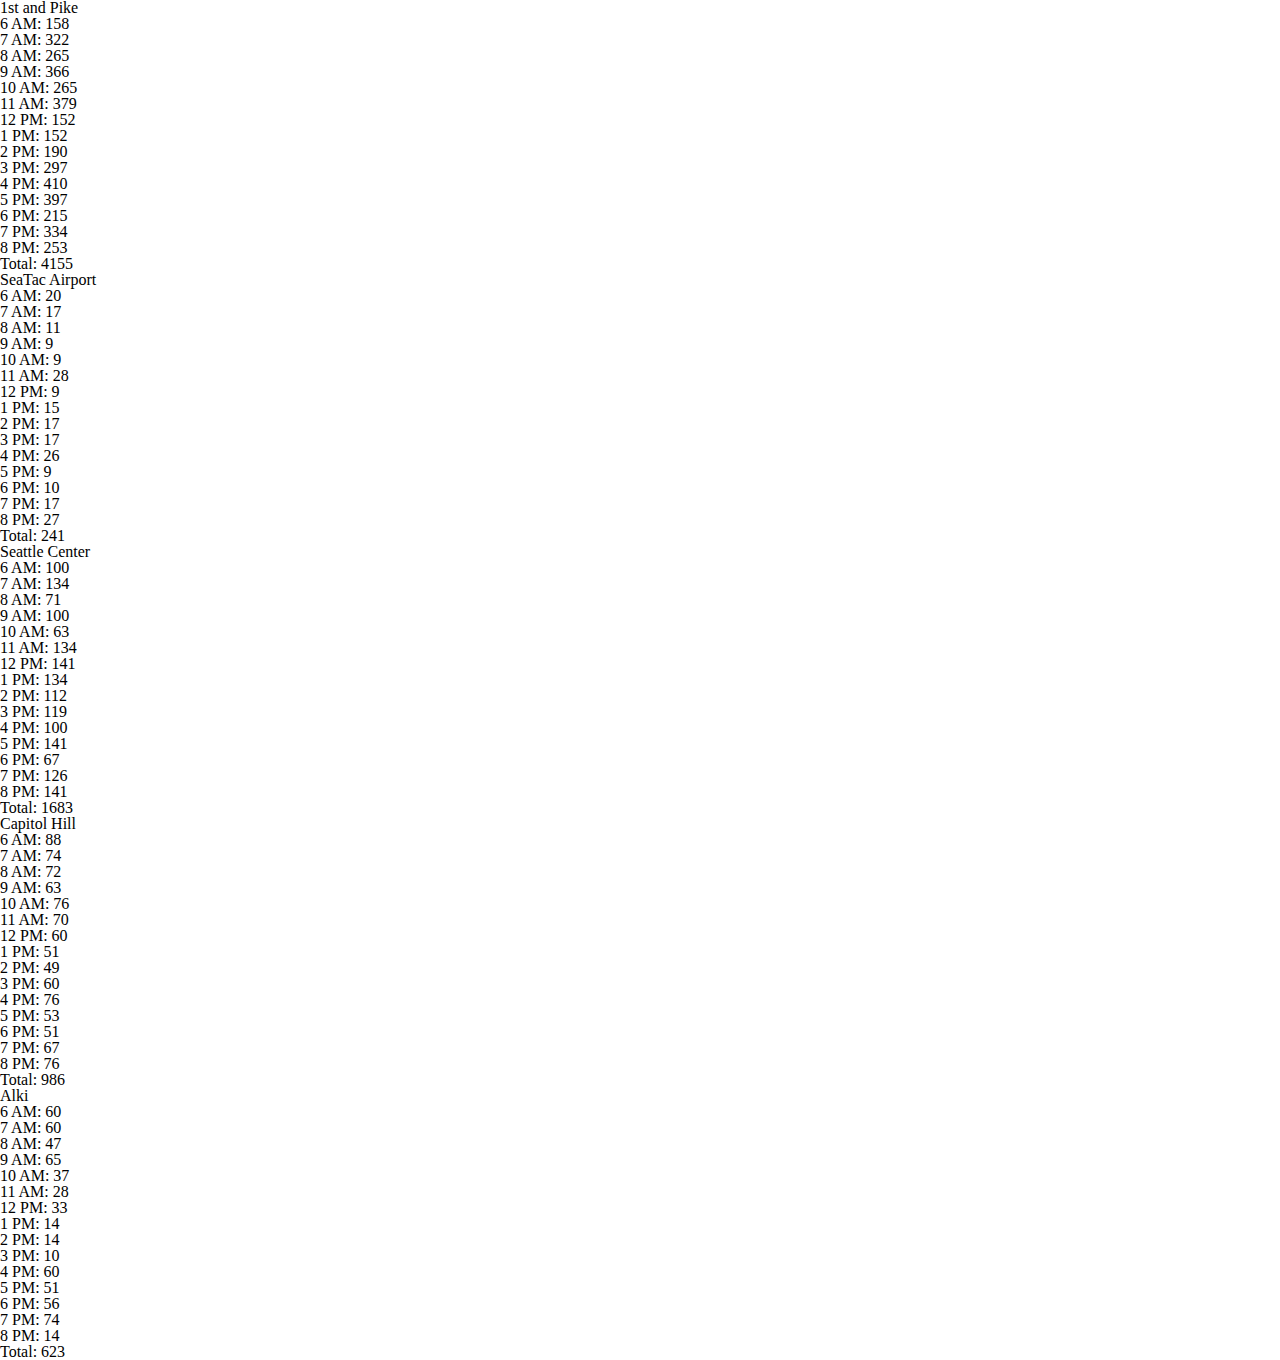
==== sales.html @ 4c1963f6 "finished days work" ====
<!DOCTYPE html>

<html>
  <head>
    <title>Pat's Salmon Cookies</title>
    <link rel="stylesheet" href="reset.css">
    <link rel="stylesheet" href="style.css">

  </head>

  <body>
    <script src="app.js"></script>
  </body>
</html>
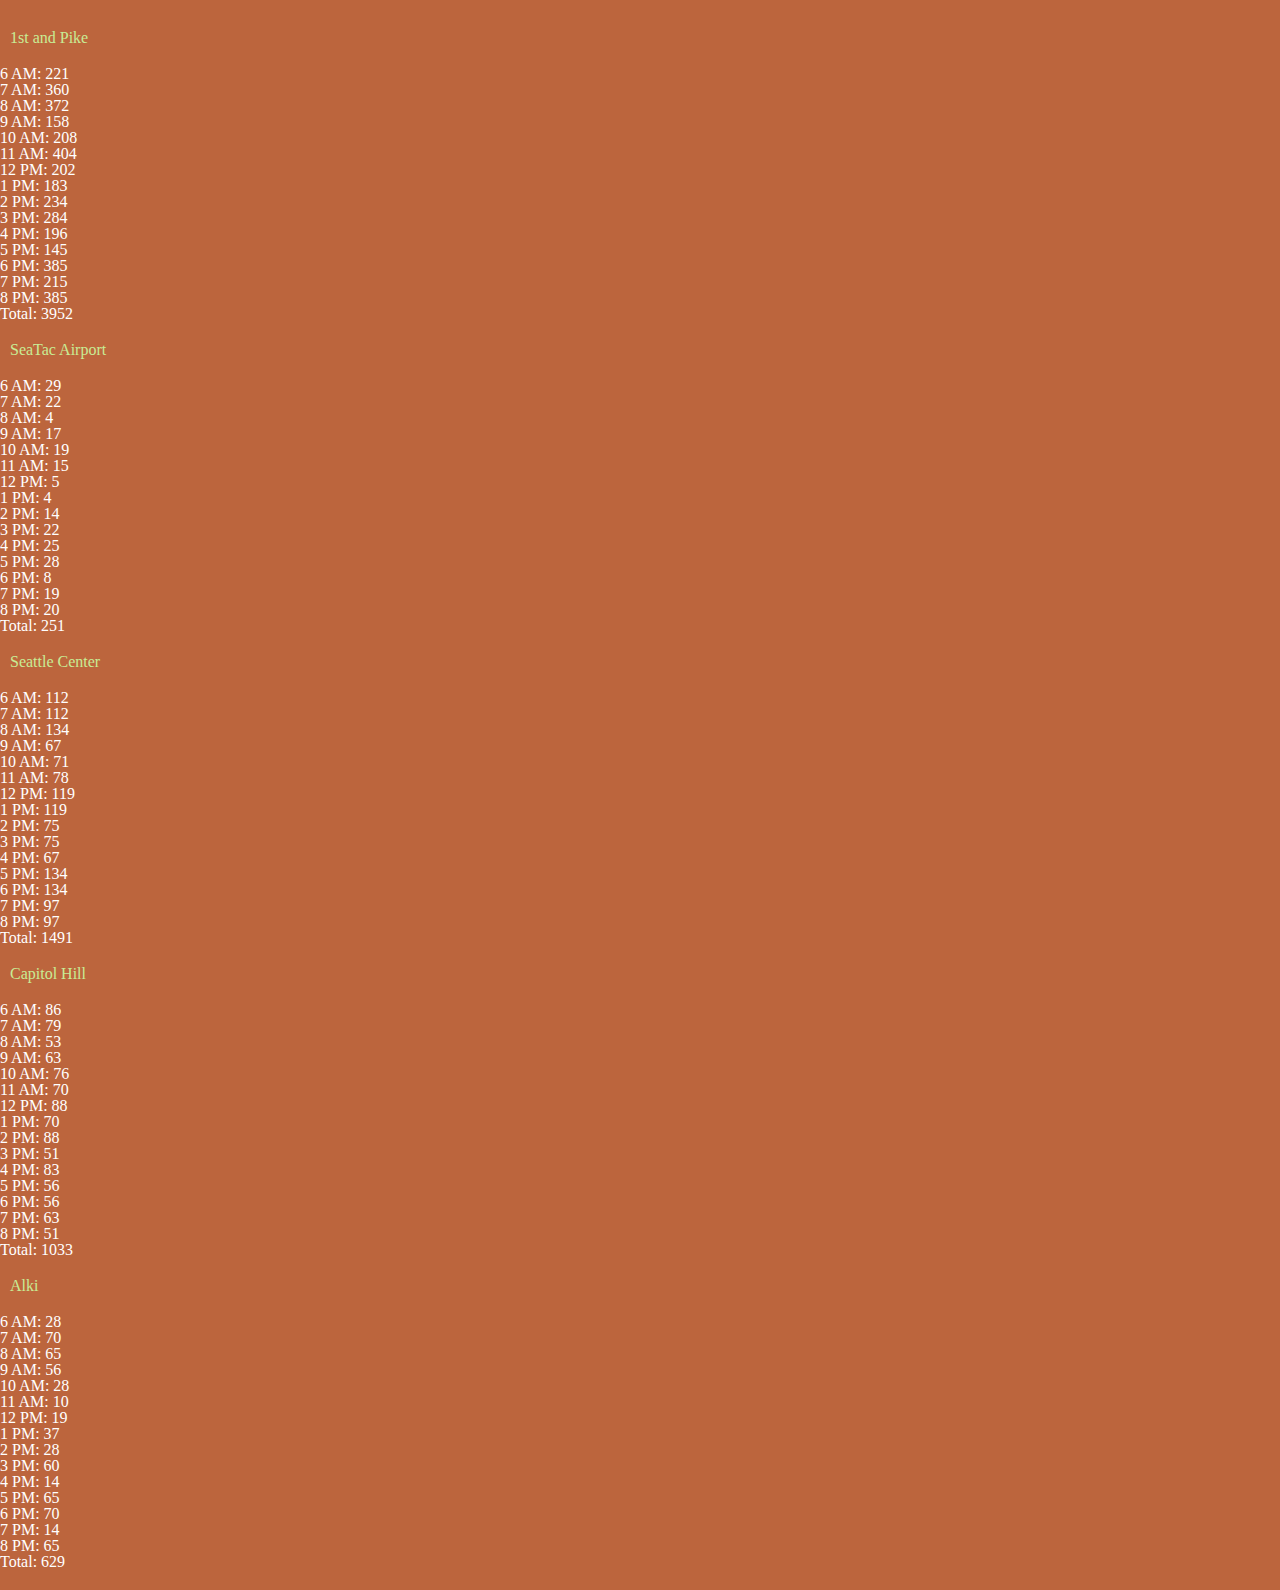
==== commit 88113c6d: "got list css working" ====
--- a/sales.html
+++ b/sales.html
@@ -9,6 +9,9 @@
   </head>
 
   <body>
+    <main>
     <script src="app.js"></script>
+
+    </main>
   </body>
 </html>
--- a/style.css
+++ b/style.css
@@ -0,0 +1,100 @@
+/* app styles */
+
+main {
+  width: 960px;
+  margin: 30px auto;
+}
+
+header {
+  background: #424049;
+  height: 80px;
+  margin-bottom: 30px;
+}
+
+header section p {
+  font-family: 'Bree Serif', serif;
+  font-weight: 800;
+  font-size: 80px;
+  margin-left: 450px;
+}
+
+body {
+  background: #BC653D;
+}
+
+.info div ul {
+  font-family: verdana;
+  margin-left: -180px;
+  margin-top: 20px;
+  margin-bottom: 20px;
+}
+
+li {
+  color: #fff;
+}
+
+p {
+  font-family: Georgia;
+  color: #C8EC95;
+  margin-left: 10px;
+}
+
+h1 {
+  font-family: 'Bree Serif', serif;
+  font-weight: 700;
+  font-size: 30px;
+  color: #6E9CAB;
+  margin-left: -180px;
+  margin-top: 400px;
+}
+
+h2 {
+  font-family: 'Bree Serif', serif;
+  font-weight: 700;
+  font-size: 30px;
+  color: #6E9CAB;
+  margin-left: -180px;
+}
+
+h3 {
+  font-family: 'Bree Serif', serif;
+  font-weight: 700;
+  font-size: 30px;
+  color: #6E9CAB;
+  margin-left: -180px;
+}
+
+.praise div {
+  margin-top: -400px;
+  width: 600px;
+  float: left;
+  margin-left: 300px;
+}
+
+h4 {
+  font-family: 'Bree Serif', serif;
+  font-weight: 700;
+  font-size: 30px;
+  color: #6E9CAB;
+}
+
+h5 {
+  font-family: 'Bree Serif', serif;
+  font-weight: 700;
+  font-size: 30px;
+  color: #6E9CAB;
+  margin-top: 30px;
+}
+
+.praise div p {
+  margin-top: 10px;
+  font-family: verdana;
+  color: #fff;
+  font-weight: 600;
+}
+
+ul {
+  font-family: verdana;
+  margin-top: 20px;
+  margin-bottom: 20px;
+}
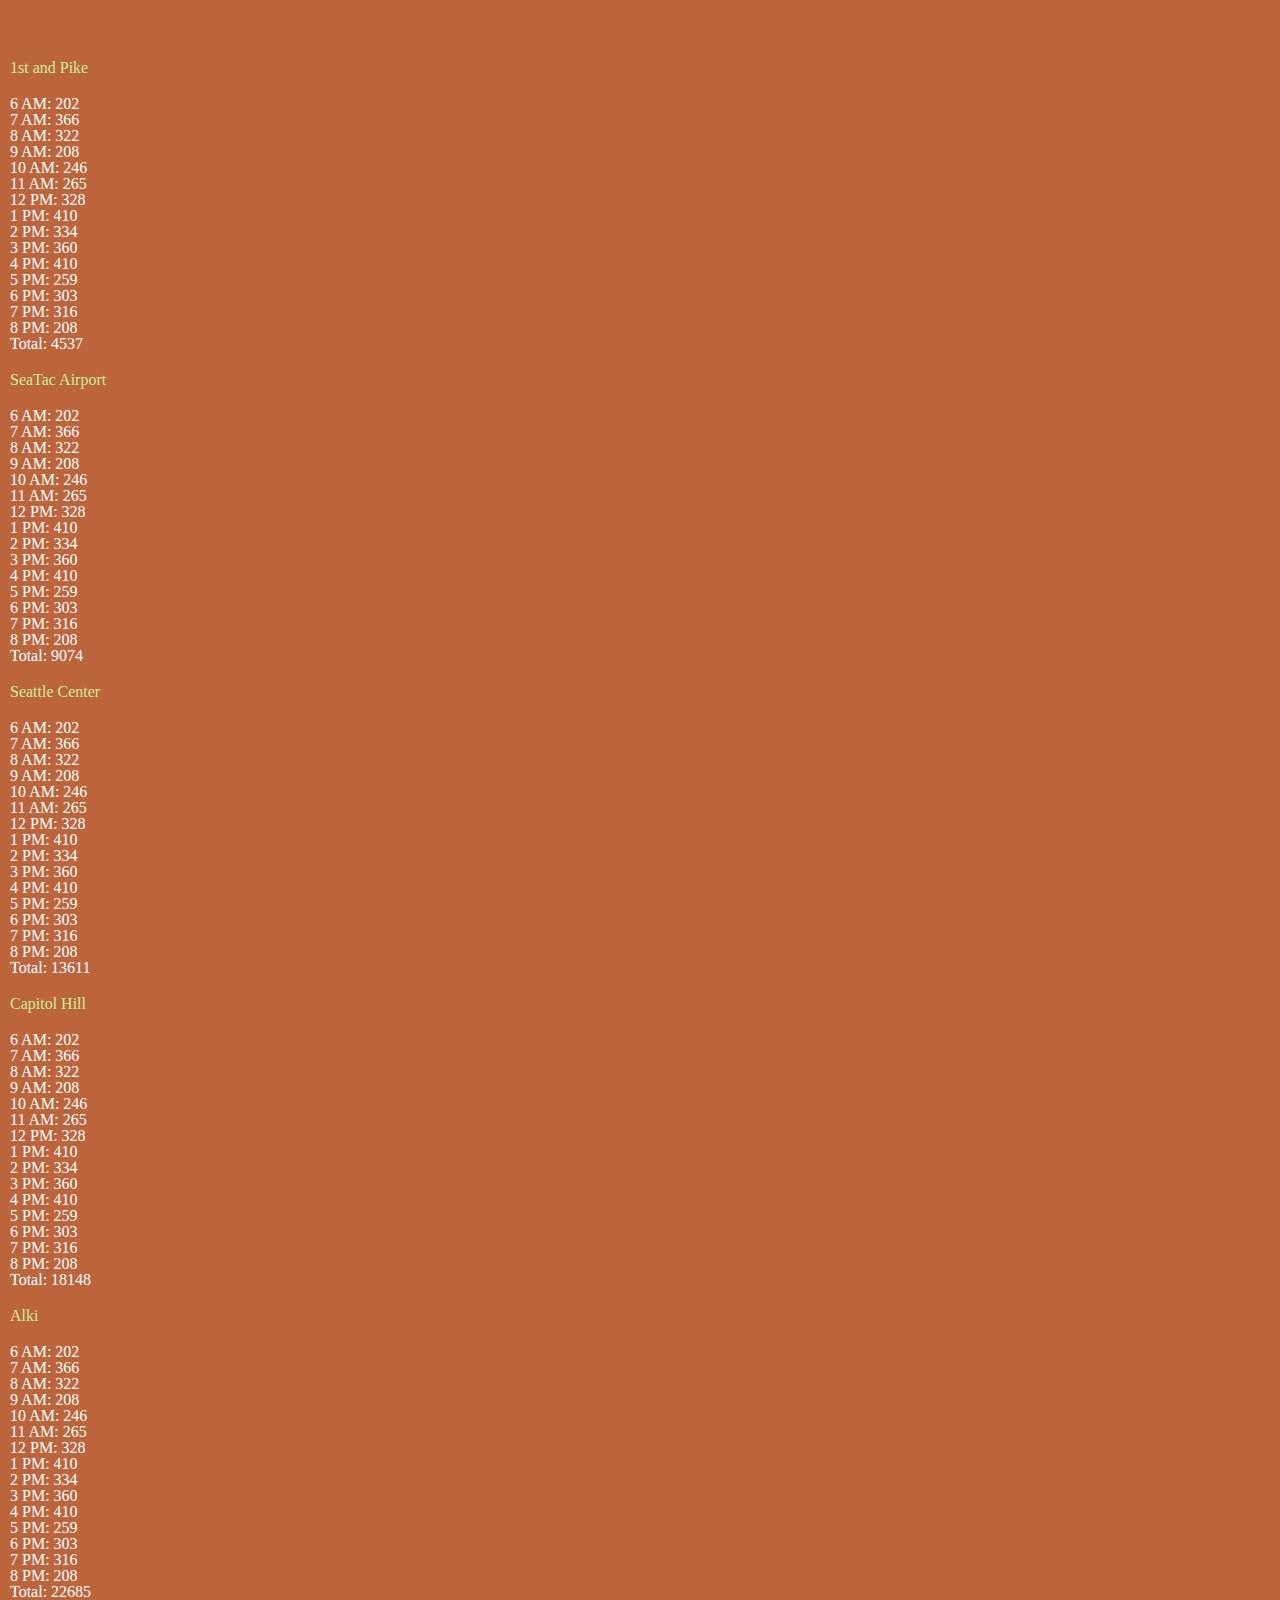
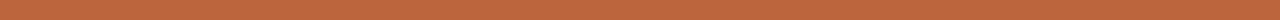
==== commit 2e64923d: "got constructors working" ====
--- a/sales.html
+++ b/sales.html
@@ -10,6 +10,10 @@
 
   <body>
     <main>
+      <table id="sales">
+        <tbody id="table_content">
+        </tbody>
+      </table>
     <script src="app.js"></script>
 
     </main>
--- a/style.css
+++ b/style.css
@@ -97,4 +97,5 @@
   font-family: verdana;
   margin-top: 20px;
   margin-bottom: 20px;
+  margin-left: 10px;
 }
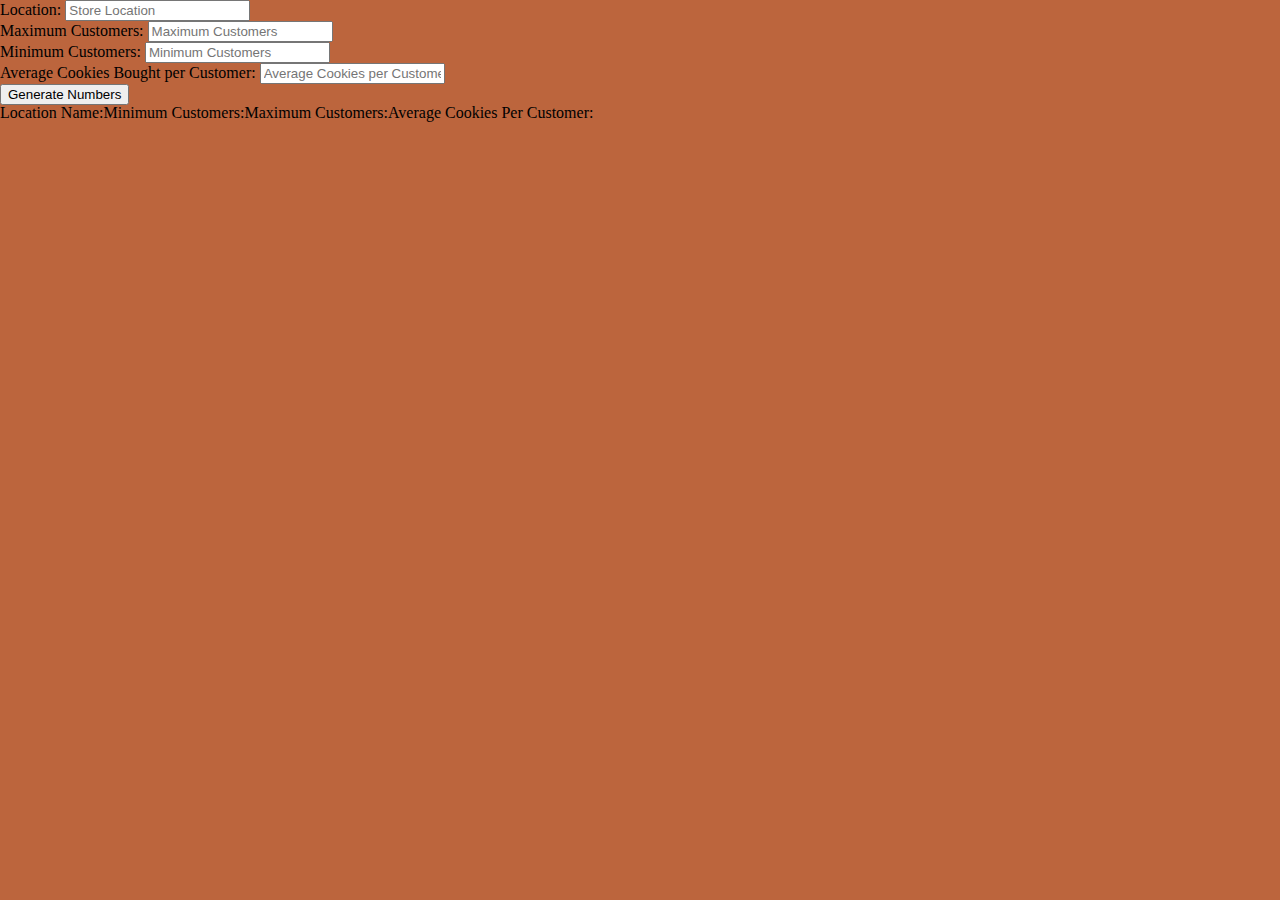
==== commit 581abe85: "tried to set up form constructor and table" ====
--- a/sales.html
+++ b/sales.html
@@ -9,13 +9,44 @@
   </head>
 
   <body>
-    <main>
-      <table id="sales">
-        <tbody id="table_content">
+    <form id="sample_form">
+      <fieldset>
+        <label for="location">Location:</label>
+        <input type="text" name="location" placeholder="Store Location">
+      </fieldset>
+
+      <fieldset>
+        <label for="maxCust">Maximum Customers:</label>
+        <input type="text" name="maxCust" placeholder="Maximum Customers">
+      </fieldset>
+
+      <fieldset>
+        <label for="minCust">Minimum Customers:</label>
+        <input type="text" name="minCust" placeholder="Minimum Customers">
+      </fieldset>
+
+      <fieldset>
+        <label for="cookiesPer">Average Cookies Bought per Customer:</label>
+        <input type="text" name="cookiesPer" placeholder="Average Cookies per Customer">
+      </fieldset>
+
+      <button id="submit_btn" type="submit">Generate Numbers</button>
+    </form>
+
+    <section id="stores">
+      <table>
+        <thead>
+          <th>Location Name:</th>
+          <th>Minimum Customers:</th>
+          <th>Maximum Customers:</th>
+          <th>Average Cookies Per Customer:</th>
+        </thead>
+        <tbody id="sales_table">
+          <!-- student table data goes here -->
         </tbody>
       </table>
+    </section>
+
     <script src="app.js"></script>
-
-    </main>
   </body>
 </html>
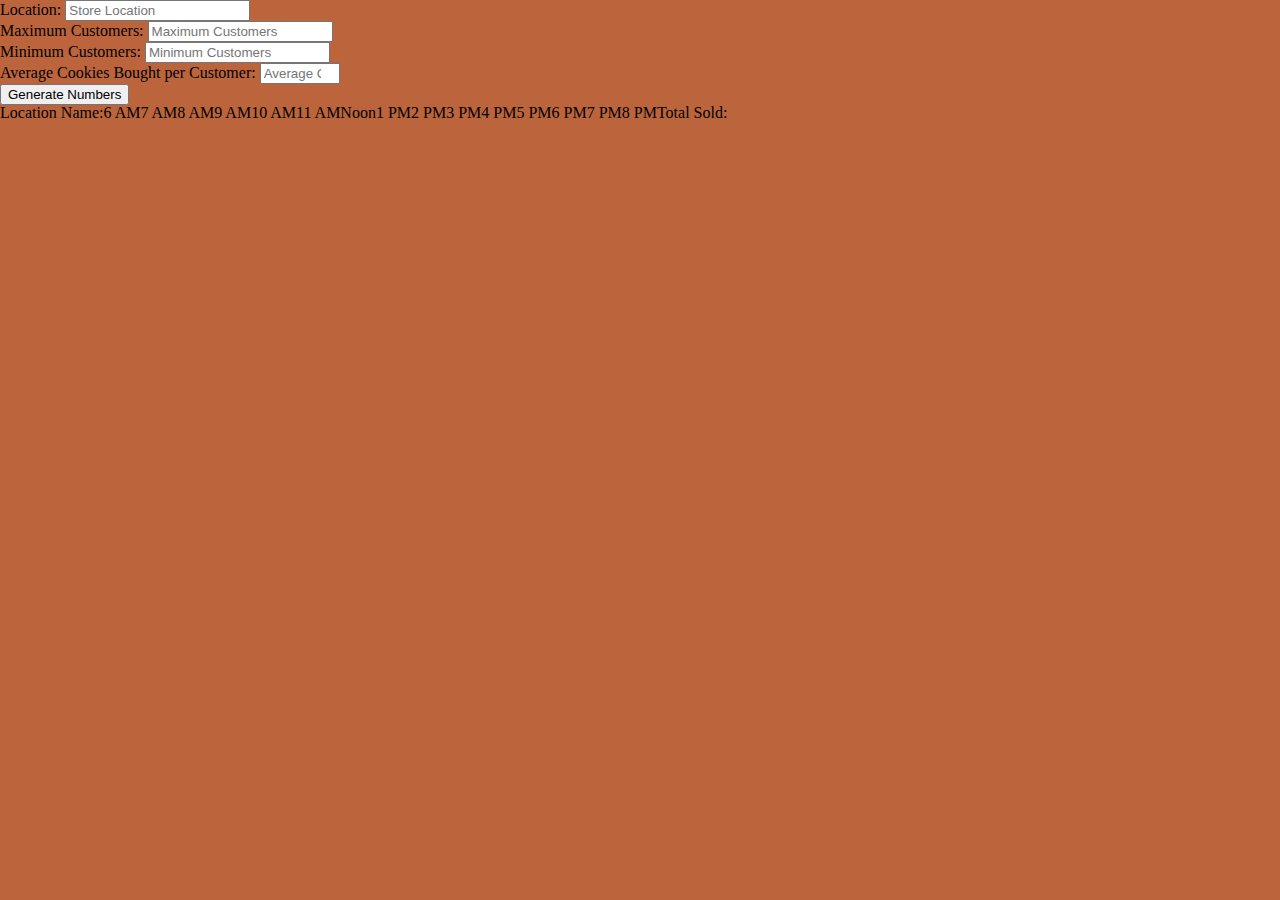
==== commit 9acae460: "number calculator and table are working correctly now" ====
--- a/sales.html
+++ b/sales.html
@@ -17,17 +17,17 @@
 
       <fieldset>
         <label for="maxCust">Maximum Customers:</label>
-        <input type="text" name="maxCust" placeholder="Maximum Customers">
+        <input type="number" name="maxCust" placeholder="Maximum Customers">
       </fieldset>
 
       <fieldset>
         <label for="minCust">Minimum Customers:</label>
-        <input type="text" name="minCust" placeholder="Minimum Customers">
+        <input type="number" name="minCust" placeholder="Minimum Customers">
       </fieldset>
 
       <fieldset>
         <label for="cookiesPer">Average Cookies Bought per Customer:</label>
-        <input type="text" name="cookiesPer" placeholder="Average Cookies per Customer">
+        <input type="number" name="cookiesPer" placeholder="Average Cookies per Customer" step="0.01" min="0" max="10">
       </fieldset>
 
       <button id="submit_btn" type="submit">Generate Numbers</button>
@@ -37,9 +37,22 @@
       <table>
         <thead>
           <th>Location Name:</th>
-          <th>Minimum Customers:</th>
-          <th>Maximum Customers:</th>
-          <th>Average Cookies Per Customer:</th>
+          <th>6 AM</th>
+          <th>7 AM</th>
+          <th>8 AM</th>
+          <th>9 AM</th>
+          <th>10 AM</th>
+          <th>11 AM</th>
+          <th>Noon</th>
+          <th>1 PM</th>
+          <th>2 PM</th>
+          <th>3 PM</th>
+          <th>4 PM</th>
+          <th>5 PM</th>
+          <th>6 PM</th>
+          <th>7 PM</th>
+          <th>8 PM</th>
+          <th>Total Sold:</th>
         </thead>
         <tbody id="sales_table">
           <!-- student table data goes here -->
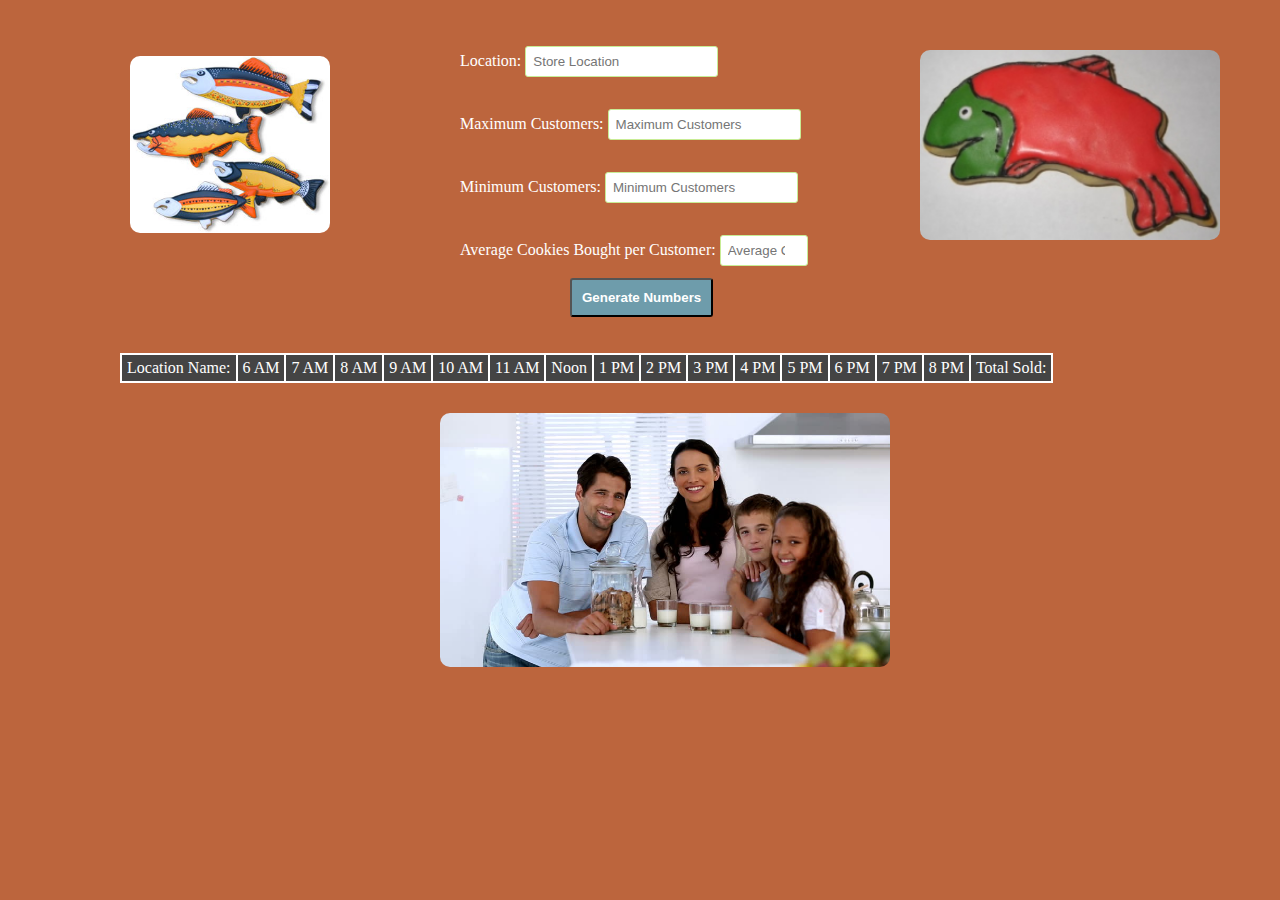
==== commit f2abc20d: "added images to pages" ====
--- a/sales.html
+++ b/sales.html
@@ -9,6 +9,10 @@
   </head>
 
   <body>
+    <div class="ingredients">
+      <img class="ingredients" src="img/fish.jpg">
+    </div>
+
     <form id="sample_form">
       <fieldset>
         <label for="location">Location:</label>
@@ -32,6 +36,10 @@
 
       <button id="submit_btn" type="submit">Generate Numbers</button>
     </form>
+
+    <div class="cookies">
+      <img class="the_goods" src="img/frosted-cookie.jpg">
+    </div>
 
     <section id="stores">
       <table>
@@ -60,6 +68,10 @@
       </table>
     </section>
 
+    <div class="customer_pics">
+      <img class="customer_pics" src="img/family.jpg">
+    </div>
+
     <script src="app.js"></script>
   </body>
 </html>
--- a/style.css
+++ b/style.css
@@ -22,6 +22,17 @@
   background: #BC653D;
 }
 
+img {
+  border-radius: 10px;
+}
+
+img.main_banner {
+  margin: 0 auto;
+  width: 700px;
+  padding-top: 30px;
+  padding-left: 120px;
+}
+
 .info div ul {
   font-family: verdana;
   margin-left: -180px;
@@ -45,7 +56,7 @@
   font-size: 30px;
   color: #6E9CAB;
   margin-left: -180px;
-  margin-top: 400px;
+  margin-top: 120px;
 }
 
 h2 {
@@ -86,6 +97,21 @@
   margin-top: 30px;
 }
 
+h6 {
+  font-family: 'Bree Serif', serif;
+  font-weight: 700;
+  font-size: 30px;
+  color: #6E9CAB;
+  margin-top: 30px;
+}
+
+.sale div p {
+  margin-top: 10px;
+  font-family: verdana;
+  color: #fff;
+  font-weight: 600;
+}
+
 .praise div p {
   margin-top: 10px;
   font-family: verdana;
@@ -97,5 +123,91 @@
   font-family: verdana;
   margin-top: 20px;
   margin-bottom: 20px;
-  margin-left: 10px;
-}
+  margin-left: 2px;
+}
+
+input {
+  padding: 7px;
+  border: solid 1px #C8EC95;
+  border-radius: 3px;
+  margin-top: 30px;
+  margin-bottom: 2px
+}
+
+button {
+  padding: 10px;
+  margin-left: 570px;
+  border-radius: 3px;
+  margin-top: 10px;
+  margin-bottom: 20px;
+  background: #6E9CAB;
+  color: #fff;
+  font-weight: bold;
+}
+
+label {
+  margin-top: 30px;
+  margin-left: 460px;
+  font-family: verdana;
+  color: #fff;
+}
+
+table, th, td {
+  border: solid 2px #fff;
+  padding: 5px;
+  margin-left: 120px;
+  font-family: verdana;
+  background: #444;
+  color: #fff;
+}
+
+img.the_goods {
+  position: relative;
+  width: 300px;
+  margin-left: 920px;
+  margin-top: -310px;
+  margin-bottom: 110px;
+}
+
+img.customer_pics {
+  position: relative;
+  width: 450px;
+  margin-top: 30px;
+  margin-left: 440px;
+}
+
+img.tools {
+  background: #424049;
+  width: 280px;
+  margin-left: 660px;
+  margin-top: -290px;
+  margin-bottom: 150px;
+}
+
+img.ingredients {
+  position: relative;
+  width: 200px;
+  margin-bottom: -220px;
+  margin-left: 130px;
+}
+
+img.chinook {
+  position: relative;
+  width: 250px;
+  margin-left: -180px;
+}
+
+img.shirt {
+  position: relative;
+  width: 250px;
+  border-radius: 10px;
+  margin-left: 360px;
+  margin-top: 10px;
+}
+
+a {
+  display: block;
+  font-family: 'Bree Serif', serif;
+  font-size: 30px;
+  margin-left: 350px;
+}
